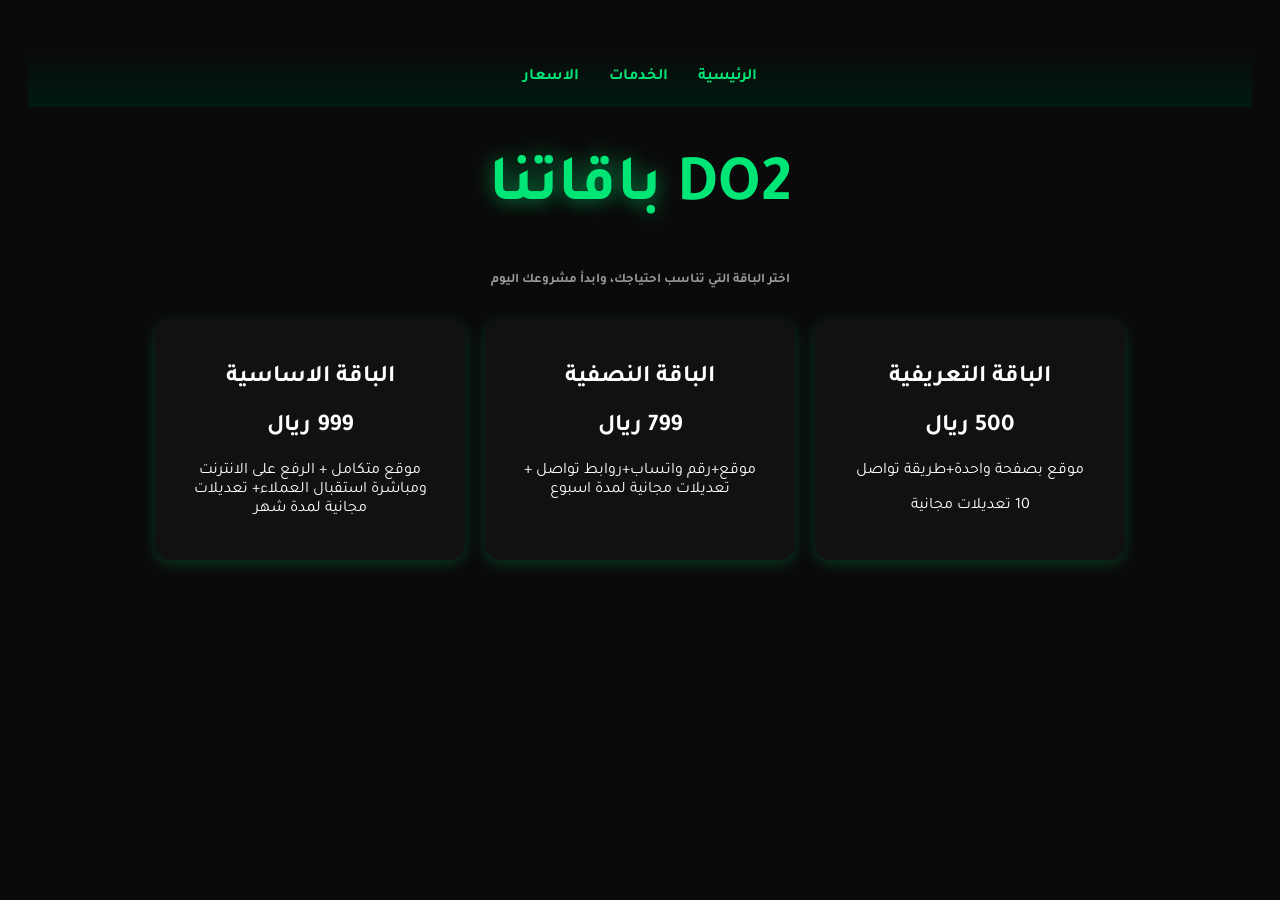
==== pricing.html @ 1d55e8dd "Add files via upload" ====
<!DOCTYPE html>
<html lang="ar" dir="rtl">
<head>
<meta charset="UTF-8">
<meta name="viewport" content="width=device-width, initial-scale=1.0">

<link rel="preconnect" href="https://fonts.googleapis.com">
<link href="https://fonts.googleapis.com/css2?family=Tajawal:wght@400;700;900&display=swap" rel="stylesheet">

<style>

nav {
	display: flex;
	justify-content: center;
	gap: 30px;
	padding: 20px;
	background: linear-gradient(180deg, #0a0a0a, #001a10);
}

nav a {
	color: #00e676;
	text-decoration: none;
	font-weight: bold;
}

.container {
	display: flex;
	justify-content: center;
	gap: 20px;
	margin-top: 30px;
	flex-wrap: wrap;
}

.plan {
	background: #111;
	border-radius: 16px;
	box-shadow: 0 4px 15px rgba(0, 230, 118, 0.2);
	padding: 25px;
	width: 260px;
	text-align: center;
	transition: transform 0.3s, box-shadow 0.3s;
}

.plan:hover {
	transform: translateY(-8px);
	box-shadow: 0 8px 25px rgba(0, 230, 118, 0.35);
}

body {
	background: #0a0a0a;
	color: white;
	text-align: center;
	font-family: 'Tajawal', sans-serif;
	padding: 40px 20px;
	animation: fadeIn 0.8s ease;
}

h5 {
	color: #999;
	max-width: 500px;
	margin: 15px auto;
}

h1 {
	color: #00e676;
	font-size: 65px;
}

.highlight {
	color: #00e676;
	text-shadow: 0 0 20px rgba(0, 230, 118, 0.6);
}

@media (max-width: 480px) {
	h1 { font-size: 40px; }
	h5 { font-size: 14px; }
}

@keyframes fadeIn {
	from { opacity: 0; transform: translateY(20px); }
	to { opacity: 1; transform: translateY(0); }
}

</style>
</head>

<body>

<nav>
<a href="index.html"> الرئيسية</a>
<a href="services.html">الخدمات</a>
<a href="pricing.html">الاسعار</a>
</nav>

<h1>DO2 <span class="highlight">باقاتنا</span></h1>

<h5>اختر الباقة التي تناسب احتياجك، وابدأ مشروعك اليوم</h5>

<div class="container">
	<div class="plan">
		<h2>الباقة التعريفية</h2>
		<h2>500 ريال </h2>
		<p>موقع بصفحة واحدة+طريقة تواصل</p>
		<p>10 تعديلات مجانية</p>
	</div>
	<div class="plan">
		<h2>الباقة النصفية</h2>
		<h2>799 ريال</h2>
		<p>موقع+رقم واتساب+روابط تواصل + تعديلات مجانية لمدة اسبوع</p>
	</div>
	<div class="plan">
		<h2> الباقة الاساسية </h2>
		<h2> 999 ريال </h2>
		<p> موقع متكامل + الرفع على الانترنت ومباشرة استقبال العملاء+ تعديلات مجانية لمدة شهر</p>
	</div>
</div>

</body>
</html>
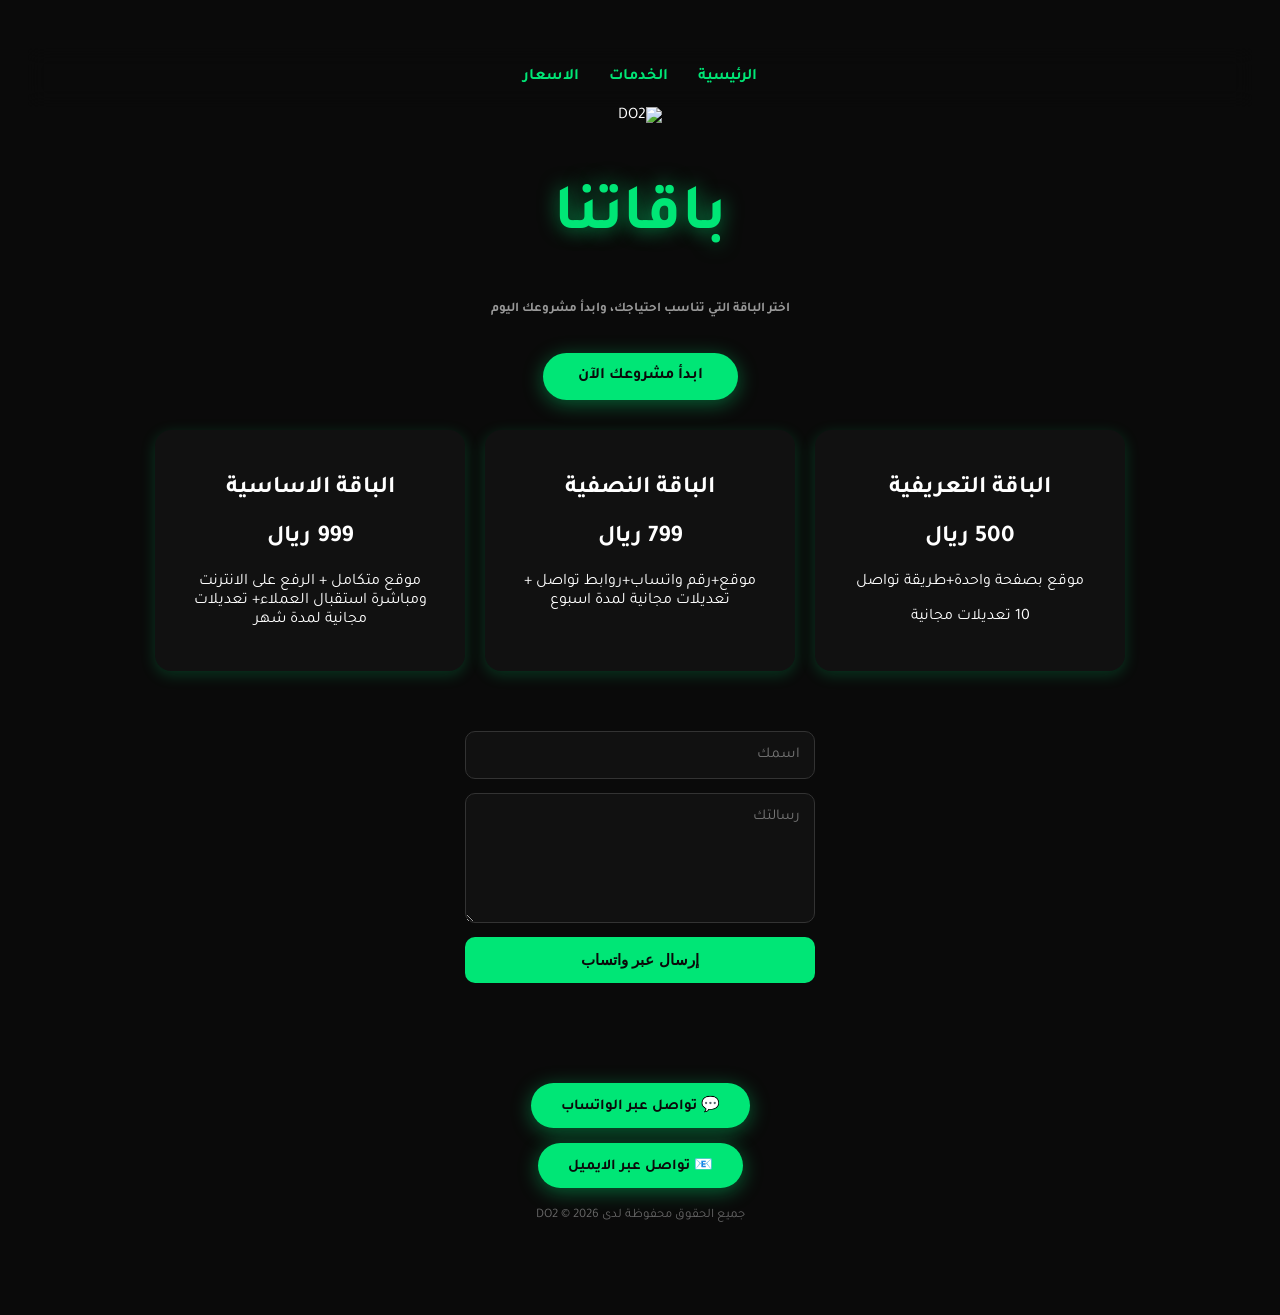
==== commit f47eb350: "Add files via upload" ====
--- a/pricing.html
+++ b/pricing.html
@@ -14,13 +14,23 @@
 	justify-content: center;
 	gap: 30px;
 	padding: 20px;
-	background: linear-gradient(180deg, #0a0a0a, #001a10);
+	background: rgba(10, 10, 10, 0.7);
+	backdrop-filter: blur(10px);
+	position: sticky;
+	top: 0;
+	z-index: 10;
 }
 
 nav a {
 	color: #00e676;
 	text-decoration: none;
 	font-weight: bold;
+	transition: color 0.3s, transform 0.3s;
+}
+
+nav a:hover {
+	color: #ffffff;
+	transform: scale(1.1);
 }
 
 .container {
@@ -52,7 +62,12 @@
 	text-align: center;
 	font-family: 'Tajawal', sans-serif;
 	padding: 40px 20px;
-	animation: fadeIn 0.8s ease;
+	animation: fadeIn 1s ease;
+}
+
+.logo {
+	height: 55px;
+	margin-bottom: 10px;
 }
 
 h5 {
@@ -71,9 +86,111 @@
 	text-shadow: 0 0 20px rgba(0, 230, 118, 0.6);
 }
 
+.cta-btn {
+	display: inline-block;
+	background: #00e676;
+	color: #0a0a0a;
+	padding: 14px 35px;
+	border-radius: 50px;
+	text-decoration: none;
+	font-weight: bold;
+	font-size: 16px;
+	margin-top: 20px;
+	box-shadow: 0 4px 20px rgba(0, 230, 118, 0.4);
+	transition: transform 0.3s, box-shadow 0.3s, background 0.3s;
+}
+
+.cta-btn:hover {
+	transform: scale(1.05);
+	box-shadow: 0 6px 30px rgba(0, 230, 118, 0.6);
+	background: #ffffff;
+}
+
+/* تنسيق نموذج التواصل الجديد */
+#contactForm {
+	max-width: 350px;
+	margin: 60px auto 0;
+	display: flex;
+	flex-direction: column;
+	gap: 14px;
+}
+
+#contactForm input,
+#contactForm textarea {
+	background: #111;
+	border: 1px solid #333;
+	border-radius: 10px;
+	padding: 14px;
+	color: white;
+	font-family: 'Tajawal', sans-serif;
+	font-size: 15px;
+	outline: none;
+	transition: border-color 0.3s;
+}
+
+#contactForm input:focus,
+#contactForm textarea:focus {
+	border-color: #00e676;
+}
+
+#contactForm textarea {
+	min-height: 100px;
+	resize: vertical;
+}
+
+#contactForm button {
+	background: #00e676;
+	color: #0a0a0a;
+	border: none;
+	padding: 14px;
+	border-radius: 10px;
+	font-weight: bold;
+	font-size: 15px;
+	cursor: pointer;
+	transition: transform 0.3s, background 0.3s;
+}
+
+#contactForm button:hover {
+	transform: scale(1.03);
+	background: #ffffff;
+}
+
+footer {
+	margin-top: 60px;
+	padding: 40px 20px 30px;
+	text-align: center;
+}
+
+.footer-btn {
+	display: block;
+	width: fit-content;
+	margin: 0 auto 15px;
+	background: #00e676;
+	color: #0a0a0a;
+	padding: 12px 30px;
+	border-radius: 50px;
+	text-decoration: none;
+	font-weight: bold;
+	font-size: 15px;
+	box-shadow: 0 4px 20px rgba(0, 230, 118, 0.4);
+	transition: transform 0.3s, box-shadow 0.3s;
+}
+
+.footer-btn:hover {
+	transform: scale(1.05);
+	box-shadow: 0 6px 30px rgba(0, 230, 118, 0.6);
+}
+
+footer p {
+	color: #666;
+	font-size: 13px;
+	margin-top: 20px;
+}
+
 @media (max-width: 480px) {
 	h1 { font-size: 40px; }
 	h5 { font-size: 14px; }
+	.logo { height: 40px; }
 }
 
 @keyframes fadeIn {
@@ -92,9 +209,13 @@
 <a href="pricing.html">الاسعار</a>
 </nav>
 
-<h1>DO2 <span class="highlight">باقاتنا</span></h1>
+<img src="https://i.ibb.co/Gf1L4Zm7/content.png" alt="DO2" class="logo">
+
+<h1><span class="highlight">باقاتنا</span></h1>
 
 <h5>اختر الباقة التي تناسب احتياجك، وابدأ مشروعك اليوم</h5>
+
+<a href="https://wa.me/966540903064" class="cta-btn">ابدأ مشروعك الآن</a>
 
 <div class="container">
 	<div class="plan">
@@ -115,5 +236,29 @@
 	</div>
 </div>
 
+<form id="contactForm">
+	<input type="text" id="nameInput" placeholder="اسمك">
+	<textarea id="messageInput" placeholder="رسالتك"></textarea>
+	<button type="button" onclick="sendMessage()">إرسال عبر واتساب</button>
+</form>
+
+<footer>
+	<a href="https://wa.me/966540903064" class="footer-btn">💬 تواصل عبر الواتساب</a>
+	<a href="mailto:info@do2.com" class="footer-btn">📧 تواصل عبر الايميل</a>
+	<p>جميع الحقوق محفوظة لدى DO2 © 2026</p>
+</footer>
+
+<script>
+function sendMessage() {
+    let name = document.getElementById('nameInput').value;
+    let message = document.getElementById('messageInput').value;
+
+    let fullMessage = "الاسم: " + name + " - الرسالة: " + message;
+    let whatsappURL = "https://wa.me/966543443871?text=" + encodeURIComponent(fullMessage);
+
+    window.open(whatsappURL);
+}
+</script>
+
 </body>
 </html>
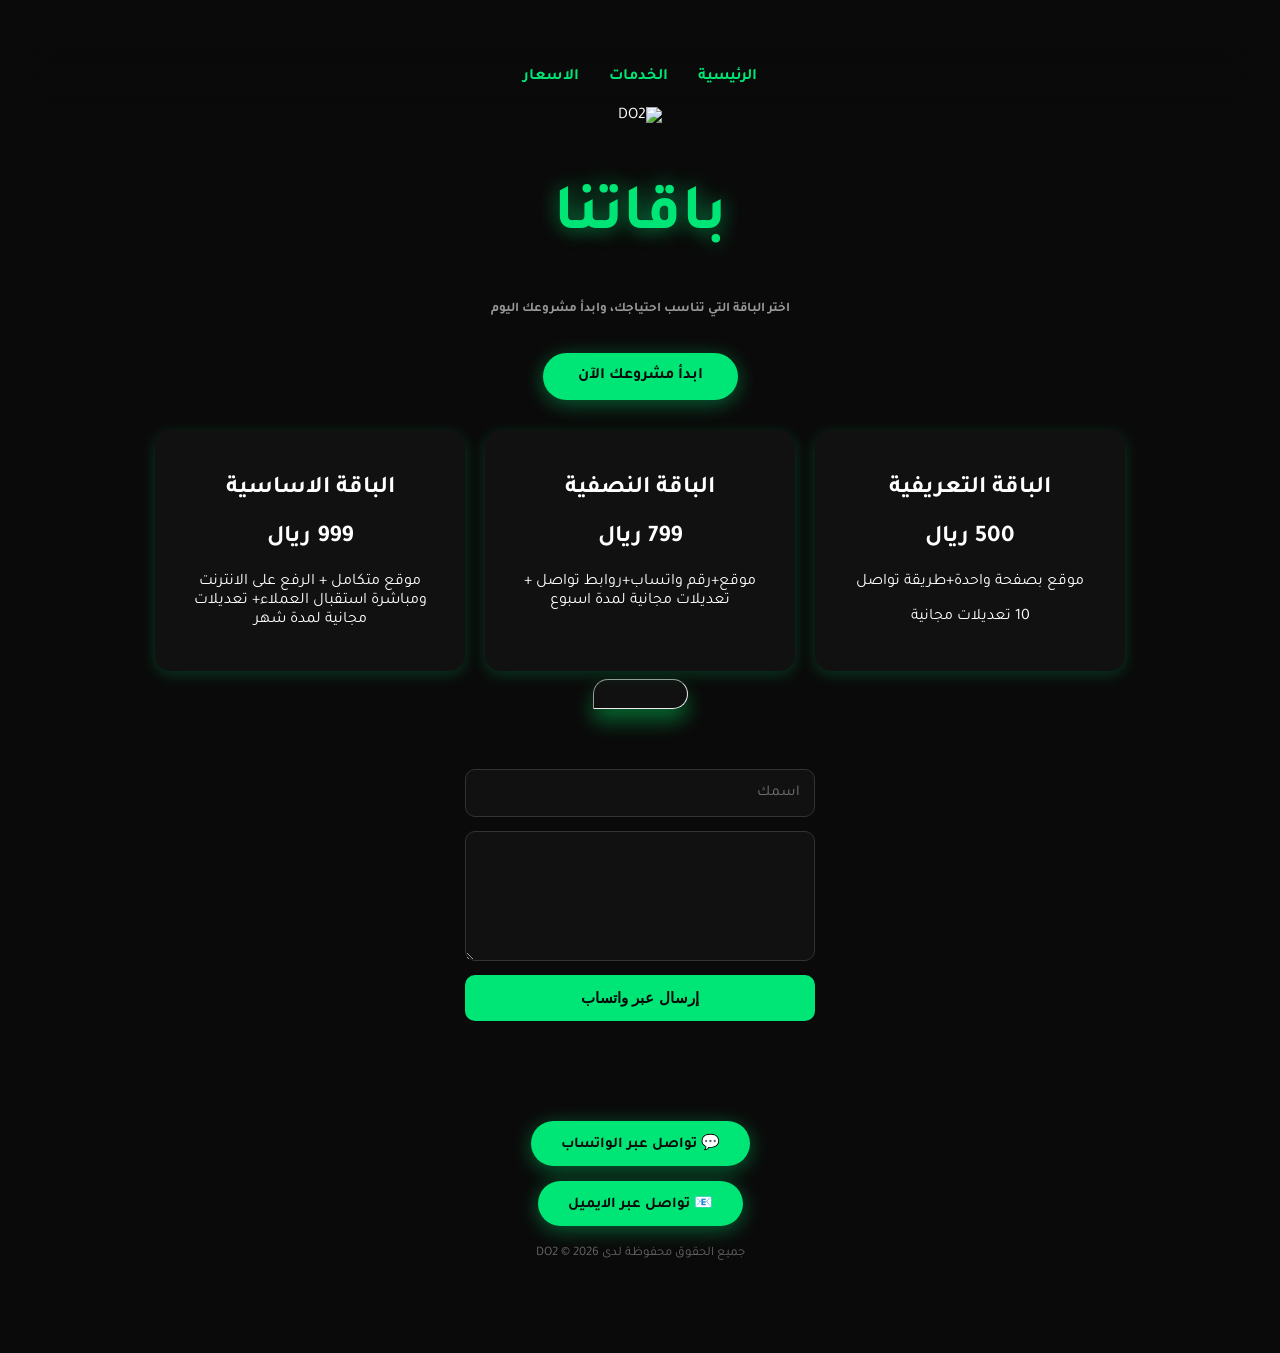
==== commit a9ceb60b: "Add files via upload" ====
--- a/pricing.html
+++ b/pricing.html
@@ -49,11 +49,13 @@
 	width: 260px;
 	text-align: center;
 	transition: transform 0.3s, box-shadow 0.3s;
+
 }
 
 .plan:hover {
 	transform: translateY(-8px);
 	box-shadow: 0 8px 25px rgba(0, 230, 118, 0.35);
+
 }
 
 body {
@@ -63,27 +65,32 @@
 	font-family: 'Tajawal', sans-serif;
 	padding: 40px 20px;
 	animation: fadeIn 1s ease;
+
 }
 
 .logo {
 	height: 55px;
 	margin-bottom: 10px;
+
 }
 
 h5 {
 	color: #999;
 	max-width: 500px;
 	margin: 15px auto;
+
 }
 
 h1 {
 	color: #00e676;
 	font-size: 65px;
+
 }
 
 .highlight {
 	color: #00e676;
 	text-shadow: 0 0 20px rgba(0, 230, 118, 0.6);
+
 }
 
 .cta-btn {
@@ -98,12 +105,14 @@
 	margin-top: 20px;
 	box-shadow: 0 4px 20px rgba(0, 230, 118, 0.4);
 	transition: transform 0.3s, box-shadow 0.3s, background 0.3s;
+
 }
 
 .cta-btn:hover {
 	transform: scale(1.05);
 	box-shadow: 0 6px 30px rgba(0, 230, 118, 0.6);
 	background: #ffffff;
+
 }
 
 /* تنسيق نموذج التواصل الجديد */
@@ -113,6 +122,7 @@
 	display: flex;
 	flex-direction: column;
 	gap: 14px;
+
 }
 
 #contactForm input,
@@ -126,16 +136,19 @@
 	font-size: 15px;
 	outline: none;
 	transition: border-color 0.3s;
+
 }
 
 #contactForm input:focus,
 #contactForm textarea:focus {
 	border-color: #00e676;
+
 }
 
 #contactForm textarea {
 	min-height: 100px;
 	resize: vertical;
+
 }
 
 #contactForm button {
@@ -148,17 +161,20 @@
 	font-size: 15px;
 	cursor: pointer;
 	transition: transform 0.3s, background 0.3s;
+
 }
 
 #contactForm button:hover {
 	transform: scale(1.03);
 	background: #ffffff;
+
 }
 
 footer {
 	margin-top: 60px;
 	padding: 40px 20px 30px;
 	text-align: center;
+
 }
 
 .footer-btn {
@@ -174,18 +190,32 @@
 	font-size: 15px;
 	box-shadow: 0 4px 20px rgba(0, 230, 118, 0.4);
 	transition: transform 0.3s, box-shadow 0.3s;
+
 }
 
 .footer-btn:hover {
 	transform: scale(1.05);
 	box-shadow: 0 6px 30px rgba(0, 230, 118, 0.6);
+
 }
 
 footer p {
 	color: #666;
 	font-size: 13px;
 	margin-top: 20px;
-}
+
+}
+
+hr {background: #111;
+	border-radius: 70px 70px 70px 3px;
+	box-shadow: 0 12px 20px rgba(0, 230, 100, 0.40);
+	padding: 14px;
+	width: 65px;
+	text-align: right;
+	
+
+}
+
 
 @media (max-width: 480px) {
 	h1 { font-size: 40px; }
@@ -200,6 +230,7 @@
 
 </style>
 </head>
+<!-- __________________________ -->
 
 <body>
 
@@ -217,35 +248,57 @@
 
 <a href="https://wa.me/966540903064" class="cta-btn">ابدأ مشروعك الآن</a>
 
-<div class="container">
-	<div class="plan">
-		<h2>الباقة التعريفية</h2>
-		<h2>500 ريال </h2>
-		<p>موقع بصفحة واحدة+طريقة تواصل</p>
+	<div class="container">
+	
+<div class="plan">
+		
+ <h2>الباقة التعريفية</h2>
+		 <h2>500 ريال </h2>
+		
+<p>موقع بصفحة واحدة+طريقة تواصل</p>
 		<p>10 تعديلات مجانية</p>
-	</div>
-	<div class="plan">
-		<h2>الباقة النصفية</h2>
-		<h2>799 ريال</h2>
-		<p>موقع+رقم واتساب+روابط تواصل + تعديلات مجانية لمدة اسبوع</p>
-	</div>
-	<div class="plan">
-		<h2> الباقة الاساسية </h2>
-		<h2> 999 ريال </h2>
-		<p> موقع متكامل + الرفع على الانترنت ومباشرة استقبال العملاء+ تعديلات مجانية لمدة شهر</p>
-	</div>
+
 </div>
+	
+<div class="plan">
+		
+	<h2>الباقة النصفية</h2>
+		  <h2>799 ريال</h2>
+ 
+<p>موقع+رقم واتساب+روابط تواصل + تعديلات مجانية لمدة اسبوع</p>
+
+</div>
+	
+<div class="plan">
+	 <h2> الباقة الاساسية </h2>
+		  <h2> 999 ريال </h2>
+		
+ <p> موقع متكامل + الرفع على الانترنت ومباشرة استقبال العملاء+ تعديلات مجانية لمدة شهر</p>
+
+</div>
+
+</div>
+
+<hr/>
 
 <form id="contactForm">
+	
 	<input type="text" id="nameInput" placeholder="اسمك">
-	<textarea id="messageInput" placeholder="رسالتك"></textarea>
+	
+	<textarea id="messageInput" placeholder="رسالتك"> </textarea>
+	
 	<button type="button" onclick="sendMessage()">إرسال عبر واتساب</button>
+
 </form>
 
 <footer>
-	<a href="https://wa.me/966540903064" class="footer-btn">💬 تواصل عبر الواتساب</a>
+	
+	<a href="https://wa.me/966543443871" class="footer-btn">💬 تواصل عبر الواتساب</a>
+	
 	<a href="mailto:info@do2.com" class="footer-btn">📧 تواصل عبر الايميل</a>
+	
 	<p>جميع الحقوق محفوظة لدى DO2 © 2026</p>
+
 </footer>
 
 <script>
@@ -253,6 +306,11 @@
     let name = document.getElementById('nameInput').value;
     let message = document.getElementById('messageInput').value;
 
+    if (name === "" || message === "") {
+        alert("الرجاء تعبئة جميع الحقول");
+        return;
+    }
+
     let fullMessage = "الاسم: " + name + " - الرسالة: " + message;
     let whatsappURL = "https://wa.me/966543443871?text=" + encodeURIComponent(fullMessage);
 
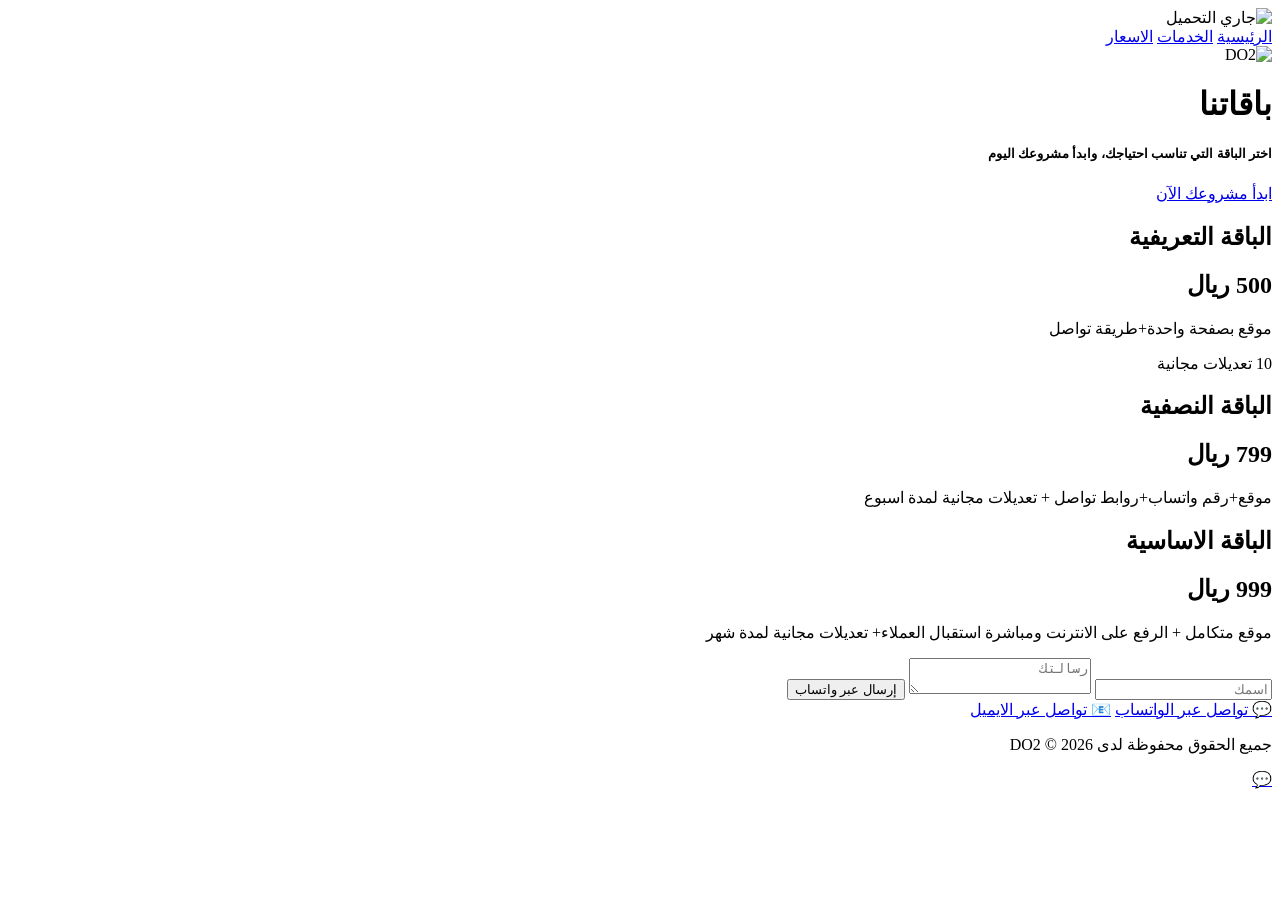
==== commit 6c032b85: "Add files via upload" ====
--- a/pricing.html
+++ b/pricing.html
@@ -3,236 +3,22 @@
 <head>
 <meta charset="UTF-8">
 <meta name="viewport" content="width=device-width, initial-scale=1.0">
+<title>DO2 - باقاتنا</title>
+
+<meta name="description" content="أسعار وباقات تصميم المواقع من DO2 - باقات تبدأ من 500 ريال، تعديلات مجانية، وتوصيل رقم واتساب وتواصل مباشر">
+<meta name="keywords" content="اسعار تصميم مواقع, باقات مواقع الكترونية, تصميم موقع رخيص, DO2">
 
 <link rel="preconnect" href="https://fonts.googleapis.com">
 <link href="https://fonts.googleapis.com/css2?family=Tajawal:wght@400;700;900&display=swap" rel="stylesheet">
+<link rel="stylesheet" href="style.css">
 
-<style>
-
-nav {
-	display: flex;
-	justify-content: center;
-	gap: 30px;
-	padding: 20px;
-	background: rgba(10, 10, 10, 0.7);
-	backdrop-filter: blur(10px);
-	position: sticky;
-	top: 0;
-	z-index: 10;
-}
-
-nav a {
-	color: #00e676;
-	text-decoration: none;
-	font-weight: bold;
-	transition: color 0.3s, transform 0.3s;
-}
-
-nav a:hover {
-	color: #ffffff;
-	transform: scale(1.1);
-}
-
-.container {
-	display: flex;
-	justify-content: center;
-	gap: 20px;
-	margin-top: 30px;
-	flex-wrap: wrap;
-}
-
-.plan {
-	background: #111;
-	border-radius: 16px;
-	box-shadow: 0 4px 15px rgba(0, 230, 118, 0.2);
-	padding: 25px;
-	width: 260px;
-	text-align: center;
-	transition: transform 0.3s, box-shadow 0.3s;
-
-}
-
-.plan:hover {
-	transform: translateY(-8px);
-	box-shadow: 0 8px 25px rgba(0, 230, 118, 0.35);
-
-}
-
-body {
-	background: #0a0a0a;
-	color: white;
-	text-align: center;
-	font-family: 'Tajawal', sans-serif;
-	padding: 40px 20px;
-	animation: fadeIn 1s ease;
-
-}
-
-.logo {
-	height: 55px;
-	margin-bottom: 10px;
-
-}
-
-h5 {
-	color: #999;
-	max-width: 500px;
-	margin: 15px auto;
-
-}
-
-h1 {
-	color: #00e676;
-	font-size: 65px;
-
-}
-
-.highlight {
-	color: #00e676;
-	text-shadow: 0 0 20px rgba(0, 230, 118, 0.6);
-
-}
-
-.cta-btn {
-	display: inline-block;
-	background: #00e676;
-	color: #0a0a0a;
-	padding: 14px 35px;
-	border-radius: 50px;
-	text-decoration: none;
-	font-weight: bold;
-	font-size: 16px;
-	margin-top: 20px;
-	box-shadow: 0 4px 20px rgba(0, 230, 118, 0.4);
-	transition: transform 0.3s, box-shadow 0.3s, background 0.3s;
-
-}
-
-.cta-btn:hover {
-	transform: scale(1.05);
-	box-shadow: 0 6px 30px rgba(0, 230, 118, 0.6);
-	background: #ffffff;
-
-}
-
-/* تنسيق نموذج التواصل الجديد */
-#contactForm {
-	max-width: 350px;
-	margin: 60px auto 0;
-	display: flex;
-	flex-direction: column;
-	gap: 14px;
-
-}
-
-#contactForm input,
-#contactForm textarea {
-	background: #111;
-	border: 1px solid #333;
-	border-radius: 10px;
-	padding: 14px;
-	color: white;
-	font-family: 'Tajawal', sans-serif;
-	font-size: 15px;
-	outline: none;
-	transition: border-color 0.3s;
-
-}
-
-#contactForm input:focus,
-#contactForm textarea:focus {
-	border-color: #00e676;
-
-}
-
-#contactForm textarea {
-	min-height: 100px;
-	resize: vertical;
-
-}
-
-#contactForm button {
-	background: #00e676;
-	color: #0a0a0a;
-	border: none;
-	padding: 14px;
-	border-radius: 10px;
-	font-weight: bold;
-	font-size: 15px;
-	cursor: pointer;
-	transition: transform 0.3s, background 0.3s;
-
-}
-
-#contactForm button:hover {
-	transform: scale(1.03);
-	background: #ffffff;
-
-}
-
-footer {
-	margin-top: 60px;
-	padding: 40px 20px 30px;
-	text-align: center;
-
-}
-
-.footer-btn {
-	display: block;
-	width: fit-content;
-	margin: 0 auto 15px;
-	background: #00e676;
-	color: #0a0a0a;
-	padding: 12px 30px;
-	border-radius: 50px;
-	text-decoration: none;
-	font-weight: bold;
-	font-size: 15px;
-	box-shadow: 0 4px 20px rgba(0, 230, 118, 0.4);
-	transition: transform 0.3s, box-shadow 0.3s;
-
-}
-
-.footer-btn:hover {
-	transform: scale(1.05);
-	box-shadow: 0 6px 30px rgba(0, 230, 118, 0.6);
-
-}
-
-footer p {
-	color: #666;
-	font-size: 13px;
-	margin-top: 20px;
-
-}
-
-hr {background: #111;
-	border-radius: 70px 70px 70px 3px;
-	box-shadow: 0 12px 20px rgba(0, 230, 100, 0.40);
-	padding: 14px;
-	width: 65px;
-	text-align: right;
-	
-
-}
-
-
-@media (max-width: 480px) {
-	h1 { font-size: 40px; }
-	h5 { font-size: 14px; }
-	.logo { height: 40px; }
-}
-
-@keyframes fadeIn {
-	from { opacity: 0; transform: translateY(20px); }
-	to { opacity: 1; transform: translateY(0); }
-}
-
-</style>
 </head>
-<!-- __________________________ -->
 
 <body>
+
+<div id="preloader">
+	<img src="https://i.ibb.co/TqcjdJ2G/content.png" alt="جاري التحميل">
+</div>
 
 <nav>
 <a href="index.html"> الرئيسية</a>
@@ -240,7 +26,7 @@
 <a href="pricing.html">الاسعار</a>
 </nav>
 
-<img src="https://i.ibb.co/Gf1L4Zm7/content.png" alt="DO2" class="logo">
+<img src="https://i.ibb.co/TqcjdJ2G/content.png" alt="DO2" class="logo">
 
 <h1><span class="highlight">باقاتنا</span></h1>
 
@@ -248,75 +34,41 @@
 
 <a href="https://wa.me/966540903064" class="cta-btn">ابدأ مشروعك الآن</a>
 
-	<div class="container">
-	
-<div class="plan">
-		
- <h2>الباقة التعريفية</h2>
-		 <h2>500 ريال </h2>
-		
-<p>موقع بصفحة واحدة+طريقة تواصل</p>
+<div class="container">
+	<div class="plan">
+		<h2>الباقة التعريفية</h2>
+		<h2>500 ريال </h2>
+		<p>موقع بصفحة واحدة+طريقة تواصل</p>
 		<p>10 تعديلات مجانية</p>
-
-</div>
-	
-<div class="plan">
-		
-	<h2>الباقة النصفية</h2>
-		  <h2>799 ريال</h2>
- 
-<p>موقع+رقم واتساب+روابط تواصل + تعديلات مجانية لمدة اسبوع</p>
-
-</div>
-	
-<div class="plan">
-	 <h2> الباقة الاساسية </h2>
-		  <h2> 999 ريال </h2>
-		
- <p> موقع متكامل + الرفع على الانترنت ومباشرة استقبال العملاء+ تعديلات مجانية لمدة شهر</p>
-
+	</div>
+	<div class="plan">
+		<h2>الباقة النصفية</h2>
+		<h2>799 ريال</h2>
+		<p>موقع+رقم واتساب+روابط تواصل + تعديلات مجانية لمدة اسبوع</p>
+	</div>
+	<div class="plan">
+		<h2> الباقة الاساسية </h2>
+		<h2> 999 ريال </h2>
+		<p> موقع متكامل + الرفع على الانترنت ومباشرة استقبال العملاء+ تعديلات مجانية لمدة شهر</p>
+	</div>
 </div>
 
-</div>
-
-<hr/>
-
 <form id="contactForm">
-	
 	<input type="text" id="nameInput" placeholder="اسمك">
-	
-	<textarea id="messageInput" placeholder="رسالتك"> </textarea>
-	
+	<textarea id="messageInput" placeholder="رسالتك"></textarea>
 	<button type="button" onclick="sendMessage()">إرسال عبر واتساب</button>
-
 </form>
 
 <footer>
-	
 	<a href="https://wa.me/966543443871" class="footer-btn">💬 تواصل عبر الواتساب</a>
-	
 	<a href="mailto:info@do2.com" class="footer-btn">📧 تواصل عبر الايميل</a>
-	
 	<p>جميع الحقوق محفوظة لدى DO2 © 2026</p>
-
 </footer>
 
-<script>
-function sendMessage() {
-    let name = document.getElementById('nameInput').value;
-    let message = document.getElementById('messageInput').value;
+<a href="https://wa.me/966540903064" class="float-btn">💬</a>
 
-    if (name === "" || message === "") {
-        alert("الرجاء تعبئة جميع الحقول");
-        return;
-    }
 
-    let fullMessage = "الاسم: " + name + " - الرسالة: " + message;
-    let whatsappURL = "https://wa.me/966543443871?text=" + encodeURIComponent(fullMessage);
-
-    window.open(whatsappURL);
-}
-</script>
+<script src="script.js"></script>
 
 </body>
 </html>
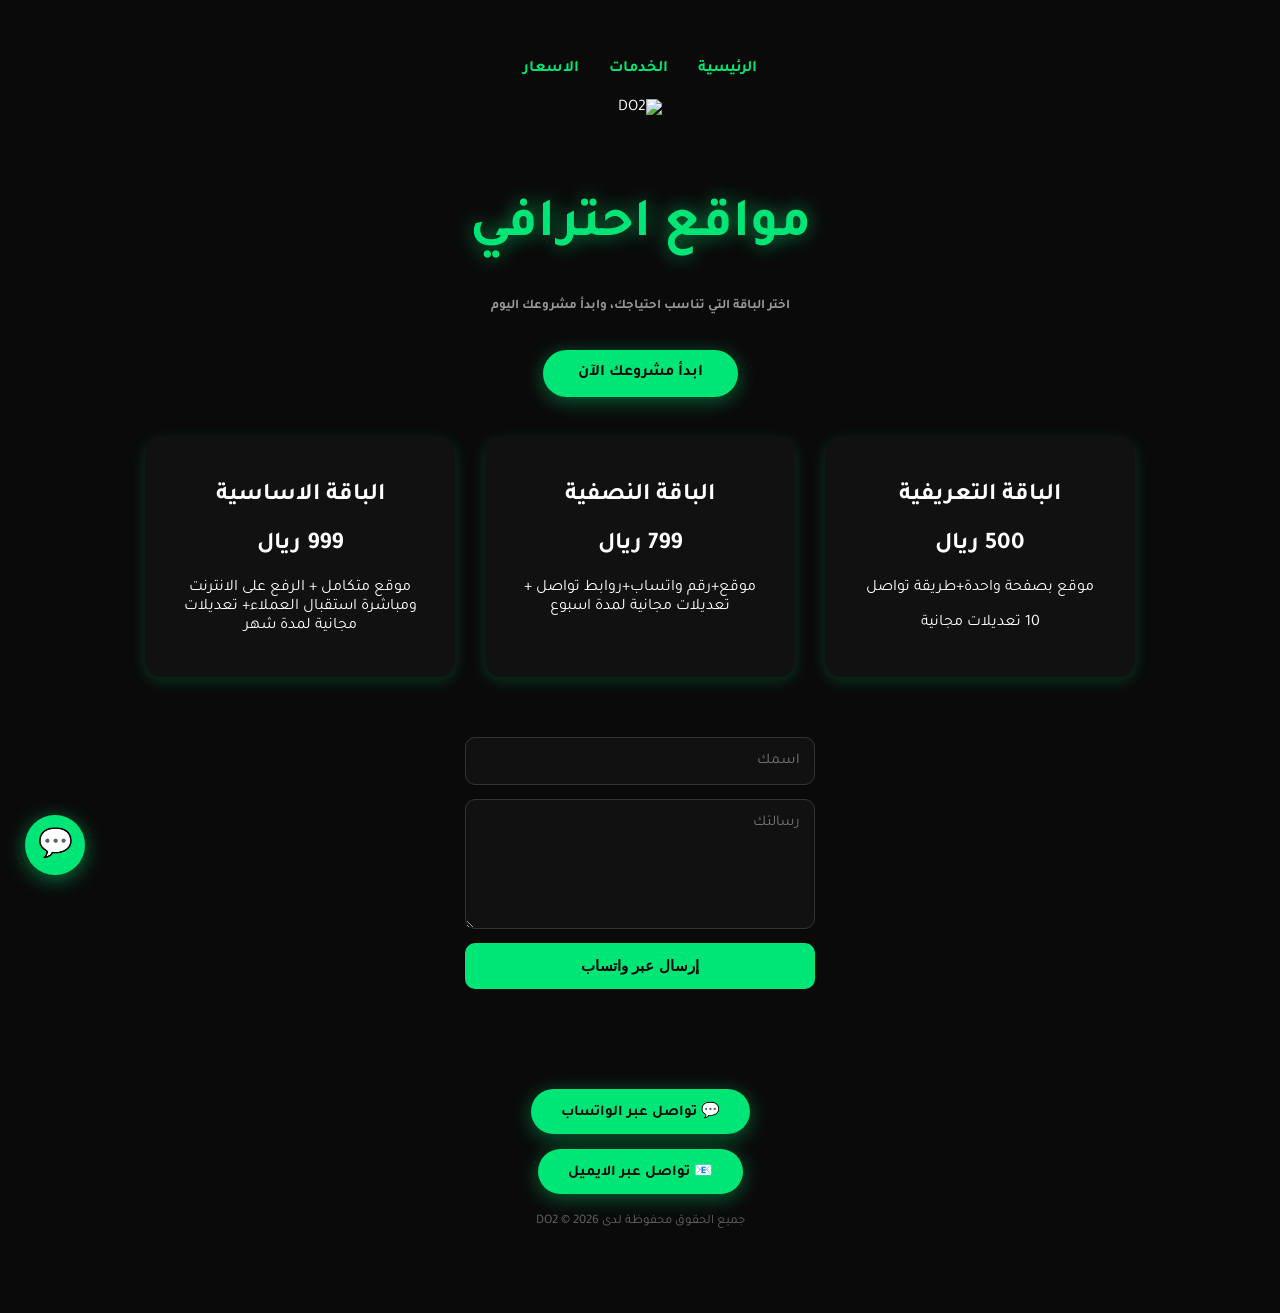
==== commit de81ec0b: "Add files via upload" ====
--- a/pricing.html
+++ b/pricing.html
@@ -26,7 +26,7 @@
 <a href="pricing.html">الاسعار</a>
 </nav>
 
-<img src="https://i.ibb.co/TqcjdJ2G/content.png" alt="DO2" class="logo">
+<img src="https://i.ibb.co/LXyDYw7C/IMG-3185.png" alt="DO2" class="logo">
 
 <h1><span class="highlight">باقاتنا</span></h1>
 
--- a/style.css
+++ b/style.css
@@ -0,0 +1,333 @@
+nav {
+	display: flex;
+	justify-content: center;
+	gap: 30px;
+	padding: 20px;
+	background: rgba(10, 10, 10, 0.7);
+	backdrop-filter: blur(10px);
+	position: sticky;
+	top: 0;
+	z-index: 10;
+}
+
+nav a {
+	color: #00e676;
+	text-decoration: none;
+	font-weight: bold;
+	transition: color 0.3s, transform 0.3s;
+}
+
+nav a:hover {
+	color: #ffffff;
+	transform: scale(1.1);
+}
+
+body {
+	background: #0a0a0a;
+	color: white;
+	text-align: center;
+	font-family: 'Tajawal', sans-serif;
+	padding: 40px 20px;
+	animation: fadeIn 1s ease;
+	margin: 0;
+}
+
+.logo {
+	height: 85px;
+	margin-bottom: 40px;
+}
+
+.container {
+	display: flex;
+	justify-content: center;
+	gap: 30px;
+	margin-top: 40px;
+	flex-wrap: wrap;
+}
+
+.section-title {
+	margin-top: 55px;
+}
+
+h1 {
+	color: #00e676;
+	font-size: 55px;
+}
+
+h5 {
+	color: #999;
+	max-width: 500px;
+	margin: 15px auto;
+}
+
+.highlight {
+	color: #00e676;
+	text-shadow: 0 0 20px rgba(0, 230, 118, 0.6);
+}
+
+/* بطاقات الإحصائيات (الرئيسية) */
+.stat {
+	background: #ffffff‏;
+	color: #00e676;
+	border-radius: 16px;
+	box-shadow: 0 4px 15px rgba(255, 255, 255, 1);
+	padding: 20px;
+	text-align: center;
+	transition: transform 0.3s, box-shadow 0.3s;
+}
+
+.stat:hover {
+	transform: translateY(-8px);
+	box-shadow: 0 8px 25px rgba(255, 255, 255, 0.3);
+}
+
+/* بطاقات آراء العملاء (الرئيسية) */
+.review {
+	background: #111;
+	border-right: 3px solid #00e676;
+	border-radius: 20px 20px 20px 4px;
+	box-shadow: 0 8px 20px rgba(0, 230, 100, 0.20);
+	padding: 18px;
+	width: 220px;
+	text-align: right;
+}
+
+/* بطاقات معرض الإنجازات (الرئيسية) */
+.work-item {
+	background: #111;
+	border-radius: 16px;
+	overflow: hidden;
+	width: 220px;
+	box-shadow: 0 4px 15px rgba(0, 230, 118, 0.2);
+	transition: transform 0.3s, box-shadow 0.3s;
+}
+
+.work-item:hover {
+	transform: translateY(-8px);
+	box-shadow: 0 8px 25px rgba(0, 230, 118, 0.35);
+}
+
+.work-item img {
+	width: 100%;
+	height: 140px;
+	object-fit: cover;
+}
+
+.work-item p {
+	padding: 12px;
+	font-weight: bold;
+	color: #00e676;
+}
+
+/* بطاقات الخدمات (صفحة الخدمات) */
+.service {
+	background: #111;
+	border-radius: 16px;
+	box-shadow: 0 4px 15px rgba(0, 230, 118, 0.2);
+	padding: 20px;
+	width: 200px;
+	text-align: center;
+	transition: transform 0.3s, box-shadow 0.3s;
+}
+
+.service:hover {
+	transform: translateY(-8px);
+	box-shadow: 0 8px 25px rgba(0, 230, 118, 0.35);
+}
+
+/* بطاقات الباقات (صفحة الأسعار) */
+.plan {
+	background: #111;
+	border-radius: 16px;
+	box-shadow: 0 4px 15px rgba(0, 230, 118, 0.2);
+	padding: 25px;
+	width: 260px;
+	text-align: center;
+	transition: transform 0.3s, box-shadow 0.3s;
+}
+
+.plan:hover {
+	transform: translateY(-8px);
+	box-shadow: 0 8px 25px rgba(0, 230, 118, 0.35);
+}
+
+/* زر الدعوة الرئيسي */
+.cta-btn {
+	display: inline-block;
+	background: #00e676;
+	color: #0a0a0a;
+	padding: 14px 35px;
+	border-radius: 50px;
+	text-decoration: none;
+	font-weight: bold;
+	font-size: 16px;
+	margin-top: 20px;
+	box-shadow: 0 4px 20px rgba(0, 230, 118, 0.4);
+	transition: transform 0.3s, box-shadow 0.3s, background 0.3s;
+}
+
+.cta-btn:hover {
+	transform: scale(1.05);
+	box-shadow: 0 6px 30px rgba(0, 230, 118, 0.6);
+	background: #ffffff;
+}
+
+.float-btn {
+	position: fixed;
+	bottom: 25px;
+	left: 25px;
+	background: #00e676;
+	color: #0a0a0a;
+	width: 60px;
+	height: 60px;
+	border-radius: 50%;
+	display: flex;
+	justify-content: center;
+	align-items: center;
+	font-size: 28px;
+	text-decoration: none;
+	box-shadow: 0 4px 20px rgba(0, 230, 118, 0.5);
+	z-index: 20;
+	transition: transform 0.3s;
+}
+
+.float-btn:hover {
+	transform: scale(1.1);
+}
+
+
+/* نموذج التواصل (صفحة الأسعار) */
+#contactForm {
+	max-width: 350px;
+	margin: 60px auto 0;
+	display: flex;
+	flex-direction: column;
+	gap: 14px;
+}
+
+#contactForm input,
+#contactForm textarea {
+	background: #111;
+	border: 1px solid #333;
+	border-radius: 10px;
+	padding: 14px;
+	color: white;
+	font-family: 'Tajawal', sans-serif;
+	font-size: 15px;
+	outline: none;
+	transition: border-color 0.3s;
+}
+
+#contactForm input:focus,
+#contactForm textarea:focus {
+	border-color: #00e676;
+}
+
+#contactForm textarea {
+	min-height: 100px;
+	resize: vertical;
+}
+
+#contactForm button {
+	background: #00e676;
+	color: #0a0a0a;
+	border: none;
+	padding: 14px;
+	border-radius: 10px;
+	font-weight: bold;
+	font-size: 15px;
+	cursor: pointer;
+	transition: transform 0.3s, background 0.3s;
+}
+
+#contactForm button:hover {
+	transform: scale(1.03);
+	background: #ffffff;
+}
+
+/* الفوتر (كل الصفحات) */
+footer {
+	margin-top: 60px;
+	padding: 40px 20px 30px;
+	text-align: center;
+}
+
+.footer-btn {
+	display: block;
+	width: fit-content;
+	margin: 0 auto 15px;
+	background: #00e676;
+	color: #0a0a0a;
+	padding: 12px 30px;
+	border-radius: 50px;
+	text-decoration: none;
+	font-weight: bold;
+	font-size: 15px;
+	box-shadow: 0 4px 20px rgba(0, 230, 118, 0.4);
+	transition: transform 0.3s, box-shadow 0.3s;
+}
+
+.footer-btn:hover {
+	transform: scale(1.05);
+	box-shadow: 0 6px 30px rgba(0, 230, 118, 0.6);
+}
+
+footer p {
+	color: #666;
+	font-size: 13px;
+	margin-top: 20px;
+}
+
+.reveal {
+	opacity: 0;
+	transform: translateY(30px);
+	transition: opacity 0.6s ease, transform 0.6s ease;
+}
+
+.reveal-active {
+	opacity: 1;
+	transform: translateY(0);
+}
+
+/* شاشة التحميل */
+#preloader {
+	position: fixed;
+	top: 0;
+	left: 0;
+	width: 100%;
+	height: 100%;
+	background: #0a0a0a;
+	display: flex;
+	justify-content: center;
+	align-items: center;
+	z-index: 999;
+	transition: opacity 0.5s, visibility 0.5s;
+}
+
+#preloader img {
+	width: 80px;
+	animation: pulse 1s infinite ease-in-out;
+}
+
+#preloader.hidden {
+	opacity: 0;
+	visibility: hidden;
+}
+
+@keyframes pulse {
+	0%, 100% { transform: scale(1); opacity: 1; }
+	50% { transform: scale(1.15); opacity: 0.6; }
+}
+
+/* الجوال */
+@media (max-width: 480px) {
+	h1 { font-size: 40px; }
+	h5 { font-size: 14px; }
+	.logo { height: 180px; }
+}
+
+/* حركة الدخول */
+@keyframes fadeIn {
+	from { opacity: 0; transform: translateY(20px); }
+	to { opacity: 1; transform: translateY(0); }
+}
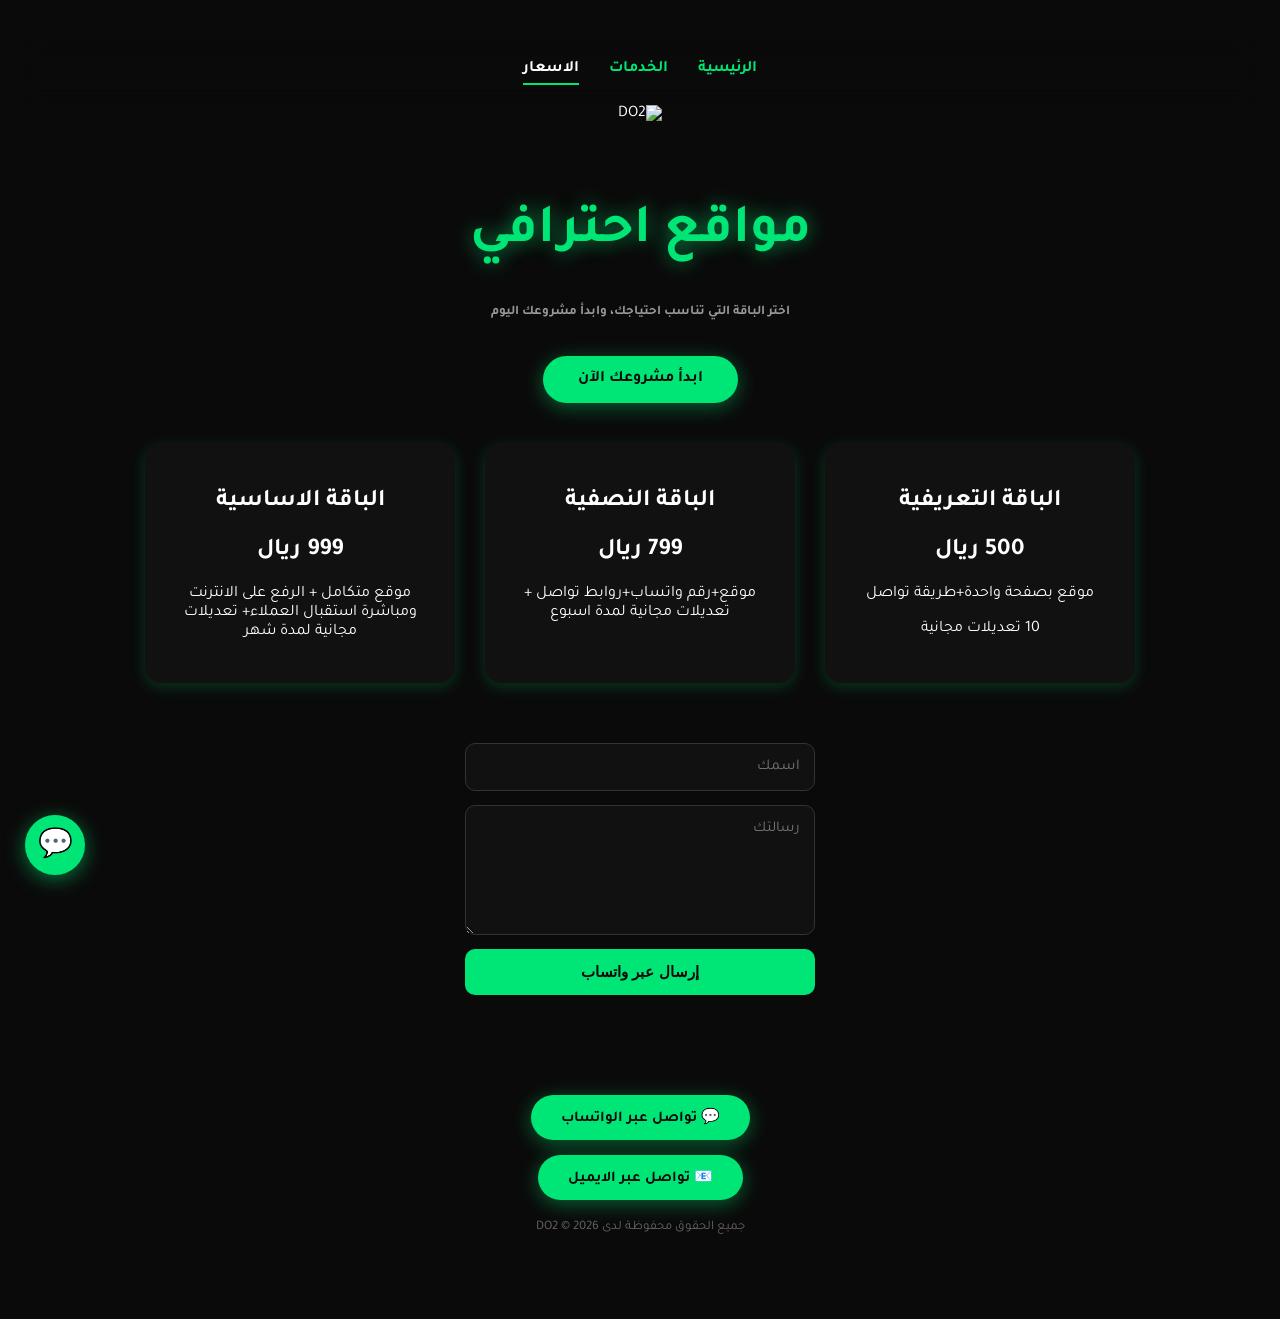
==== commit 047ce289: "Add files via upload" ====
--- a/pricing.html
+++ b/pricing.html
@@ -3,7 +3,17 @@
 <head>
 <meta charset="UTF-8">
 <meta name="viewport" content="width=device-width, initial-scale=1.0">
+
+<meta name="theme-color" content="#0a0a0a">
+
+<meta property="og:title" content="DO2 - باقاتنا">
+<meta property="og:description" content="نبني لك موقعك بشكل عصري بأسرع وقت وبأقل الاسعار">
+<meta property="og:image" content="https://i.ibb.co/LXyDYw7C/IMG-3185.png">
+<meta property="og:type" content="website">
+
 <title>DO2 - باقاتنا</title>
+
+<link rel="icon" type="image/png" href="https://i.ibb.co/LXyDYw7C/IMG-3185.png">
 
 <meta name="description" content="أسعار وباقات تصميم المواقع من DO2 - باقات تبدأ من 500 ريال، تعديلات مجانية، وتوصيل رقم واتساب وتواصل مباشر">
 <meta name="keywords" content="اسعار تصميم مواقع, باقات مواقع الكترونية, تصميم موقع رخيص, DO2">
@@ -17,13 +27,13 @@
 <body>
 
 <div id="preloader">
-	<img src="https://i.ibb.co/TqcjdJ2G/content.png" alt="جاري التحميل">
+	<img src="https://i.ibb.co/LXyDYw7C/IMG-3185.png" alt="جاري التحميل">
 </div>
 
 <nav>
 <a href="index.html"> الرئيسية</a>
 <a href="services.html">الخدمات</a>
-<a href="pricing.html">الاسعار</a>
+<a href="pricing.html" class="active">الاسعار</a>
 </nav>
 
 <img src="https://i.ibb.co/LXyDYw7C/IMG-3185.png" alt="DO2" class="logo">
@@ -67,6 +77,7 @@
 
 <a href="https://wa.me/966540903064" class="float-btn">💬</a>
 
+<a href="#" id="backToTop" class="float-btn back-top">⬆️</a>
 
 <script src="script.js"></script>
 
--- a/style.css
+++ b/style.css
@@ -22,6 +22,13 @@
 	transform: scale(1.1);
 }
 
+nav a.active {
+    color: #ffffff;
+    border-bottom: 2px solid #00e676;
+    padding-bottom: 4px;
+}
+
+
 body {
 	background: #0a0a0a;
 	color: white;
@@ -63,14 +70,34 @@
 .highlight {
 	color: #00e676;
 	text-shadow: 0 0 20px rgba(0, 230, 118, 0.6);
-}
+
+}
+
+.section-title {
+    margin-top: 55px;
+    position: relative;
+    padding-top: 30px;
+}
+
+.section-title::before {
+    content: "";
+    position: absolute;
+    top: 0;
+    left: 50%;
+    transform: translateX(-50%);
+    width: 60px;
+    height: 3px;
+    background: linear-gradient(90deg, transparent, #00e676, transparent);
+    border-radius: 10px;
+}
+
 
 /* بطاقات الإحصائيات (الرئيسية) */
 .stat {
-	background: #ffffff‏;
-	color: #00e676;
+	background: #ffffff;
+	color: #0a0a0a;
 	border-radius: 16px;
-	box-shadow: 0 4px 15px rgba(255, 255, 255, 1);
+	box-shadow: 0 4px 15px rgba(0, 0, 0, 0.15);
 	padding: 20px;
 	text-align: center;
 	transition: transform 0.3s, box-shadow 0.3s;
@@ -78,7 +105,7 @@
 
 .stat:hover {
 	transform: translateY(-8px);
-	box-shadow: 0 8px 25px rgba(255, 255, 255, 0.3);
+	box-shadow: 0 8px 25px rgba(0, 0, 0, 0.25);
 }
 
 /* بطاقات آراء العملاء (الرئيسية) */
@@ -314,6 +341,19 @@
 	visibility: hidden;
 }
 
+.back-top {
+    left: auto;
+    right: 25px;
+    opacity: 0;
+    visibility: hidden;
+}
+
+.back-top.show {
+    opacity: 1;
+    visibility: visible;
+}
+
+
 @keyframes pulse {
 	0%, 100% { transform: scale(1); opacity: 1; }
 	50% { transform: scale(1.15); opacity: 0.6; }
@@ -323,7 +363,7 @@
 @media (max-width: 480px) {
 	h1 { font-size: 40px; }
 	h5 { font-size: 14px; }
-	.logo { height: 180px; }
+	.logo { height: 60px; }
 }
 
 /* حركة الدخول */
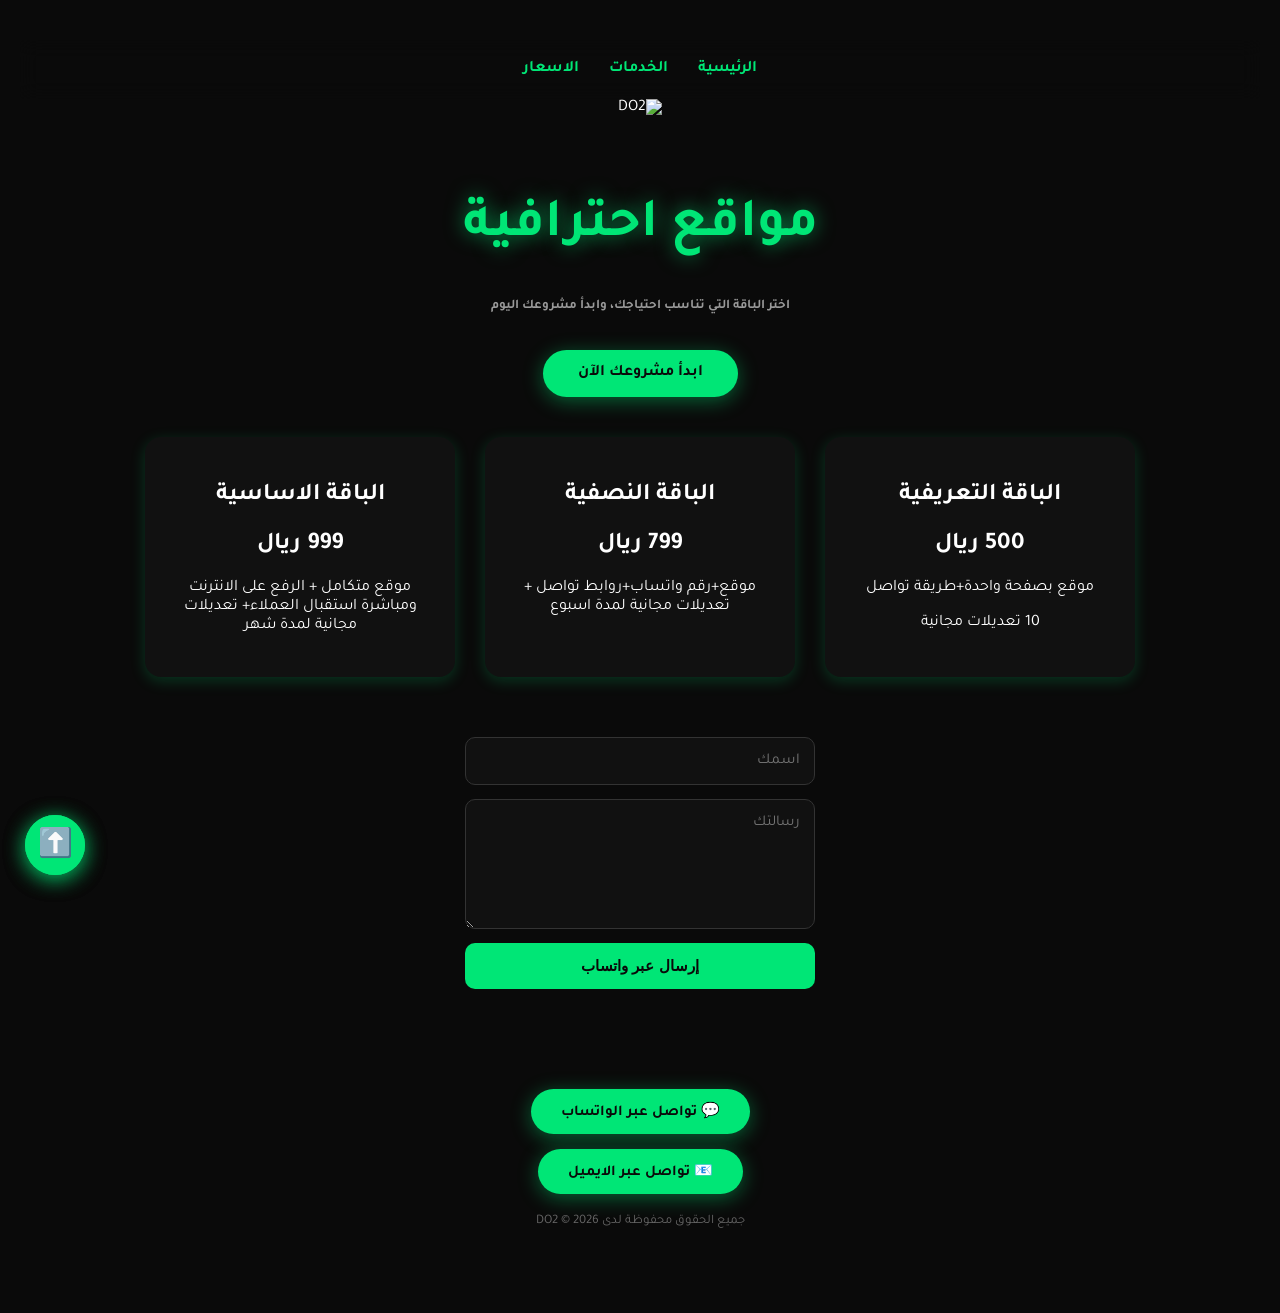
==== commit 9174875a: "Add files via upload" ====
--- a/pricing.html
+++ b/pricing.html
@@ -3,8 +3,6 @@
 <head>
 <meta charset="UTF-8">
 <meta name="viewport" content="width=device-width, initial-scale=1.0">
-
-<meta name="theme-color" content="#0a0a0a">
 
 <meta property="og:title" content="DO2 - باقاتنا">
 <meta property="og:description" content="نبني لك موقعك بشكل عصري بأسرع وقت وبأقل الاسعار">
@@ -82,4 +80,4 @@
 <script src="script.js"></script>
 
 </body>
-</html>+</html>
--- a/style.css
+++ b/style.css
@@ -22,13 +22,6 @@
 	transform: scale(1.1);
 }
 
-nav a.active {
-    color: #ffffff;
-    border-bottom: 2px solid #00e676;
-    padding-bottom: 4px;
-}
-
-
 body {
 	background: #0a0a0a;
 	color: white;
@@ -70,27 +63,7 @@
 .highlight {
 	color: #00e676;
 	text-shadow: 0 0 20px rgba(0, 230, 118, 0.6);
-
-}
-
-.section-title {
-    margin-top: 55px;
-    position: relative;
-    padding-top: 30px;
-}
-
-.section-title::before {
-    content: "";
-    position: absolute;
-    top: 0;
-    left: 50%;
-    transform: translateX(-50%);
-    width: 60px;
-    height: 3px;
-    background: linear-gradient(90deg, transparent, #00e676, transparent);
-    border-radius: 10px;
-}
-
+}
 
 /* بطاقات الإحصائيات (الرئيسية) */
 .stat {
@@ -127,6 +100,9 @@
 	width: 220px;
 	box-shadow: 0 4px 15px rgba(0, 230, 118, 0.2);
 	transition: transform 0.3s, box-shadow 0.3s;
+	display: block;
+	text-decoration: none;
+	color: inherit;
 }
 
 .work-item:hover {
@@ -341,19 +317,6 @@
 	visibility: hidden;
 }
 
-.back-top {
-    left: auto;
-    right: 25px;
-    opacity: 0;
-    visibility: hidden;
-}
-
-.back-top.show {
-    opacity: 1;
-    visibility: visible;
-}
-
-
 @keyframes pulse {
 	0%, 100% { transform: scale(1); opacity: 1; }
 	50% { transform: scale(1.15); opacity: 0.6; }
@@ -364,6 +327,7 @@
 	h1 { font-size: 40px; }
 	h5 { font-size: 14px; }
 	.logo { height: 60px; }
+	.project-hero { margin-top: 20px; }
 }
 
 /* حركة الدخول */
@@ -371,3 +335,38 @@
 	from { opacity: 0; transform: translateY(20px); }
 	to { opacity: 1; transform: translateY(0); }
 }
+
+/* صفحات تفاصيل المشاريع */
+.project-hero {
+	max-width: 700px;
+	margin: 40px auto 0;
+	border-radius: 16px;
+	overflow: hidden;
+	box-shadow: 0 8px 25px rgba(0, 230, 118, 0.2);
+}
+
+.project-hero img {
+	width: 100%;
+	display: block;
+}
+
+.project-content {
+	max-width: 600px;
+	margin: 30px auto 0;
+}
+
+.project-content p {
+	line-height: 1.9;
+	color: #ccc;
+	text-align: right;
+	margin-bottom: 20px;
+}
+
+.project-features {
+	max-width: 600px;
+	margin: 20px auto;
+	text-align: right;
+	line-height: 2.2;
+	color: #ccc;
+	padding-right: 10px;
+}
